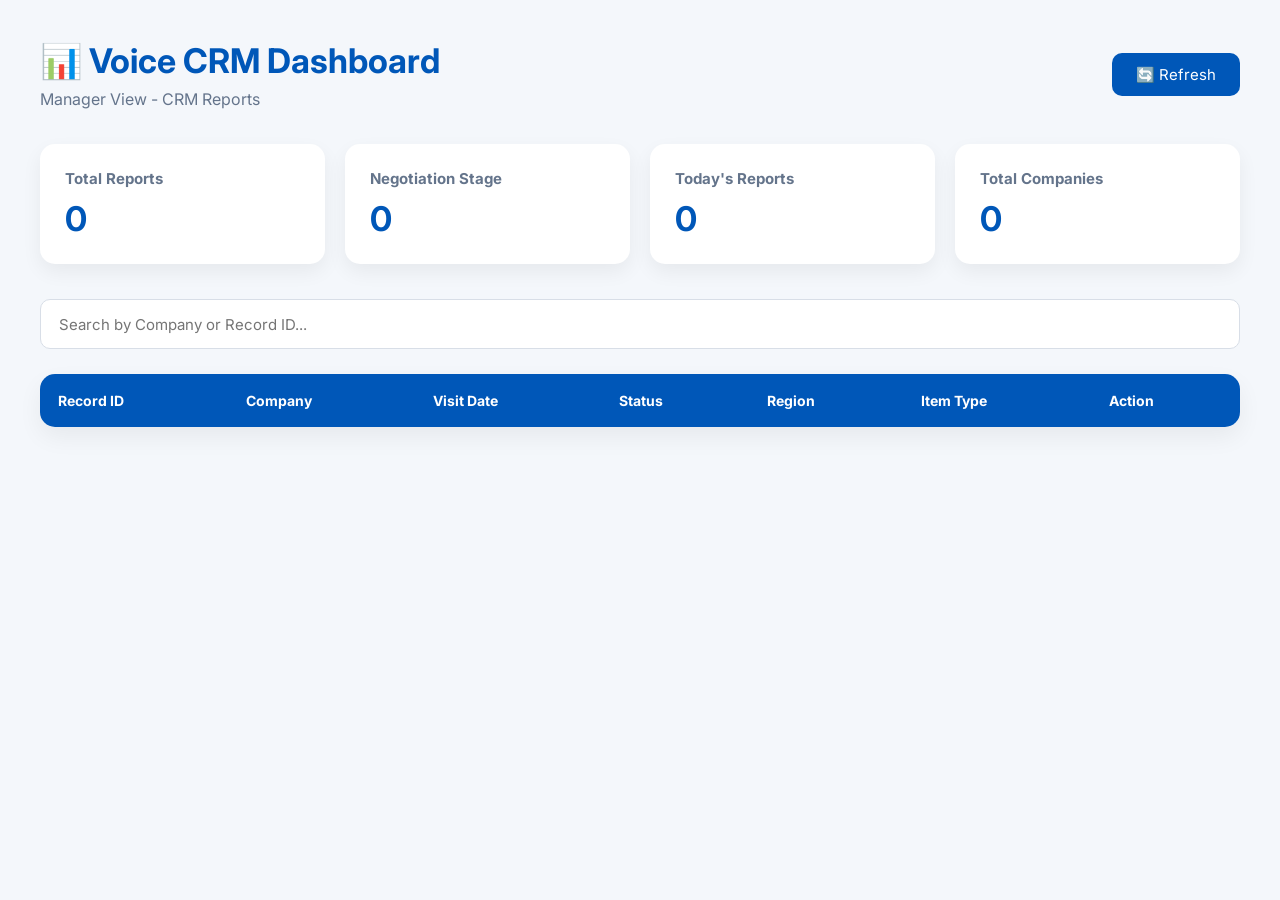
==== Frontend/dashboard.html @ 778867cd "Initial AI Voice CRM project" ====
<!DOCTYPE html>
<html lang="en">

<head>

    <meta charset="UTF-8">
    <meta name="viewport" content="width=device-width, initial-scale=1.0">

    <title>Voice CRM - Manager Dashboard</title>

    <link rel="stylesheet" href="dashboard.css">

    <link href="https://fonts.googleapis.com/css2?family=Inter:wght@300;400;500;600;700&display=swap" rel="stylesheet">

</head>

<body>

<div class="container">

    <!-- Header -->

    <header class="header">

        <div>
            <h1>📊 Voice CRM Dashboard</h1>
            <p>Manager View - CRM Reports</p>
        </div>

        <button id="refreshBtn" class="refresh-btn">
            🔄 Refresh
        </button>

    </header>

    <!-- Summary Cards -->

    <section class="cards">

        <div class="card">
            <h3>Total Reports</h3>
            <h2 id="totalReports">0</h2>
        </div>

        <div class="card">
            <h3>Negotiation Stage</h3>
            <h2 id="negotiationCount">0</h2>
        </div>

        <div class="card">
            <h3>Today's Reports</h3>
            <h2 id="todayReports">0</h2>
        </div>

        <div class="card">
            <h3>Total Companies</h3>
            <h2 id="companyCount">0</h2>
        </div>

    </section>

    <!-- Search -->

    <section class="toolbar">

        <input
                type="text"
                id="searchInput"
                placeholder="Search by Company or Record ID...">

    </section>

    <!-- Table -->

    <section class="table-container">

        <table id="crmTable">

            <thead>

            <tr>

                <th>Record ID</th>
                <th>Company</th>
                <th>Visit Date</th>
                <th>Status</th>
                <th>Region</th>
                <th>Item Type</th>
                <th>Action</th>

            </tr>

            </thead>

            <tbody id="tableBody">

            <!-- JavaScript will insert rows here -->

            
        
        
        
        
        
        
        
        </tbody>



        </table>

    </section>

</div>


<!-- Details Modal -->

<div id="detailsModal" class="modal">

    <div class="modal-content">

        <span class="close">&times;</span>

        <h2>CRM Report Details</h2>

        <div id="modalBody">

            <!-- Details loaded dynamically -->

        </div>

    </div>

</div>


<script src="dashboard.js"></script>

</body>

</html>
---- Frontend/dashboard.css ----
/* ===================================
   GLOBAL
=================================== */

*{
    margin:0;
    padding:0;
    box-sizing:border-box;
    font-family:'Inter',sans-serif;
}

body{

    background:#f4f7fb;

    color:#1e293b;

    padding:40px;

}

/* ===================================
   CONTAINER
=================================== */

.container{

    max-width:1400px;

    margin:auto;

}

/* ===================================
   HEADER
=================================== */

.header{

    display:flex;

    justify-content:space-between;

    align-items:center;

    margin-bottom:35px;

}

.header h1{

    color:#0057B8;

    font-size:34px;

    margin-bottom:8px;

}

.header p{

    color:#64748b;

}

.refresh-btn{

    border:none;

    background:#0057B8;

    color:white;

    padding:12px 24px;

    border-radius:10px;

    cursor:pointer;

    font-size:15px;

    transition:.3s;

}

.refresh-btn:hover{

    background:#00408b;

}

/* ===================================
   CARDS
=================================== */

.cards{

    display:grid;

    grid-template-columns:repeat(4,1fr);

    gap:20px;

    margin-bottom:35px;

}

.card{

    background:white;

    border-radius:15px;

    padding:25px;

    box-shadow:0 8px 20px rgba(0,0,0,.06);

}

.card h3{

    color:#64748b;

    font-size:15px;

    margin-bottom:10px;

}

.card h2{

    color:#0057B8;

    font-size:34px;

}

/* ===================================
   SEARCH
=================================== */

.toolbar{

    margin-bottom:25px;

}

.toolbar input{

    width:100%;

    height:50px;

    border:1px solid #d8dee7;

    border-radius:10px;

    padding:0 18px;

    font-size:15px;

}

.toolbar input:focus{

    outline:none;

    border-color:#0057B8;

    box-shadow:0 0 0 4px rgba(0,87,184,.10);

}

/* ===================================
   TABLE
=================================== */

.table-container{

    background:white;

    border-radius:15px;

    overflow:hidden;

    box-shadow:0 10px 25px rgba(0,0,0,.06);

}

table{

    width:100%;

    border-collapse:collapse;

}

thead{

    background:#0057B8;

    color:white;

}

th{

    padding:18px;

    text-align:left;

    font-size:14px;

}

td{

    padding:18px;

    border-bottom:1px solid #edf2f7;

    font-size:14px;

}

tbody tr:hover{

    background:#f8fbff;

}

/* ===================================
   VIEW BUTTON
=================================== */

.view-btn{

    border:none;

    background:#00AEEF;

    color:white;

    padding:8px 16px;

    border-radius:8px;

    cursor:pointer;

    transition:.3s;

}

.view-btn:hover{

    background:#008fd1;

}

/* ===================================
   STATUS BADGES
=================================== */

.status{

    display:inline-block;

    padding:6px 12px;

    border-radius:20px;

    font-size:13px;

    font-weight:600;

}

.status.negotiation{

    background:#fff4d6;

    color:#c67a00;

}

.status.close{

    background:#dff8e6;

    color:#0f8c3b;

}

.status.order{

    background:#dceeff;

    color:#0057B8;

}

.status.default{

    background:#eeeeee;

    color:#444;

}

/* ===================================
   MODAL
=================================== */

.modal{

    display:none;

    position:fixed;

    left:0;

    top:0;

    width:100%;

    height:100%;

    background:rgba(0,0,0,.45);

    z-index:999;

}

.modal-content{

    width:70%;

    max-width:900px;

    margin:50px auto;

    background:white;

    border-radius:15px;

    padding:35px;

    max-height:85vh;

    overflow-y:auto;

    position:relative;

}

.close{

    position:absolute;

    right:25px;

    top:20px;

    font-size:28px;

    cursor:pointer;

}

.close:hover{

    color:red;

}

#modalBody{

    margin-top:25px;

}

.detail-row{

    display:flex;

    margin-bottom:16px;

    border-bottom:1px solid #edf2f7;

    padding-bottom:10px;

}

.detail-label{

    width:250px;

    font-weight:600;

    color:#0057B8;

}

.detail-value{

    flex:1;

    color:#334155;

    word-break:break-word;

}

/* ===================================
   RESPONSIVE
=================================== */

@media(max-width:1000px){

.cards{

grid-template-columns:repeat(2,1fr);

}

}

@media(max-width:700px){

.header{

flex-direction:column;

align-items:flex-start;

gap:20px;

}

.cards{

grid-template-columns:1fr;

}

.table-container{

overflow-x:auto;

}

.modal-content{

width:95%;

}

.detail-row{

flex-direction:column;

}

.detail-label{

width:100%;

margin-bottom:6px;

}

}
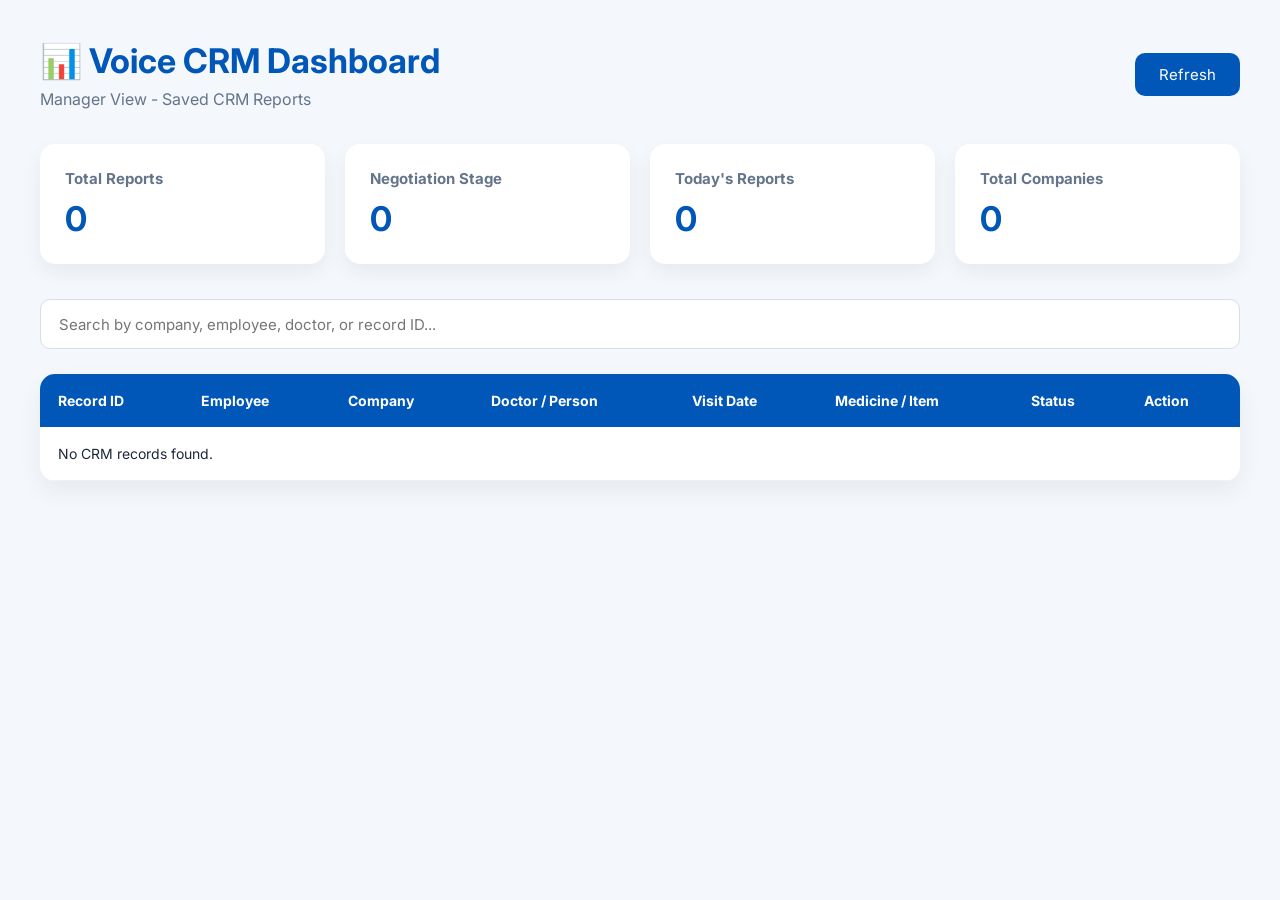
==== commit 239d97f5: "Complete VoiceCRM implementation" ====
--- a/Frontend/dashboard.html
+++ b/Frontend/dashboard.html
@@ -1,143 +1,75 @@
 <!DOCTYPE html>
 <html lang="en">
-
 <head>
-
     <meta charset="UTF-8">
     <meta name="viewport" content="width=device-width, initial-scale=1.0">
+    <title>Voice CRM - Manager Dashboard</title>
+    <link rel="stylesheet" href="dashboard.css">
+    <link href="https://fonts.googleapis.com/css2?family=Inter:wght@400;500;600;700;800&family=Space+Grotesk:wght@500;700&display=swap" rel="stylesheet">
+</head>
+<body>
+    <div class="container">
+        <header class="header">
+            <div>
+                <h1>📊 Voice CRM Dashboard</h1>
+                <p>Manager View - Saved CRM Reports</p>
+            </div>
+            <button id="refreshBtn" class="refresh-btn">🔄 Refresh</button>
+        </header>
 
-    <title>Voice CRM - Manager Dashboard</title>
+        <section class="cards">
+            <div class="card">
+                <h3>Total Reports</h3>
+                <h2 id="totalReports">0</h2>
+            </div>
 
-    <link rel="stylesheet" href="dashboard.css">
+            <div class="card">
+                <h3>Negotiation Stage</h3>
+                <h2 id="negotiationCount">0</h2>
+            </div>
 
-    <link href="https://fonts.googleapis.com/css2?family=Inter:wght@300;400;500;600;700&display=swap" rel="stylesheet">
+            <div class="card">
+                <h3>Today's Reports</h3>
+                <h2 id="todayReports">0</h2>
+            </div>
 
-</head>
+            <div class="card">
+                <h3>Total Companies</h3>
+                <h2 id="companyCount">0</h2>
+            </div>
+        </section>
 
-<body>
+        <section class="toolbar">
+            <input type="text" id="searchInput" placeholder="Search by company, employee, doctor, or record ID...">
+        </section>
 
-<div class="container">
-
-    <!-- Header -->
-
-    <header class="header">
-
-        <div>
-            <h1>📊 Voice CRM Dashboard</h1>
-            <p>Manager View - CRM Reports</p>
-        </div>
-
-        <button id="refreshBtn" class="refresh-btn">
-            🔄 Refresh
-        </button>
-
-    </header>
-
-    <!-- Summary Cards -->
-
-    <section class="cards">
-
-        <div class="card">
-            <h3>Total Reports</h3>
-            <h2 id="totalReports">0</h2>
-        </div>
-
-        <div class="card">
-            <h3>Negotiation Stage</h3>
-            <h2 id="negotiationCount">0</h2>
-        </div>
-
-        <div class="card">
-            <h3>Today's Reports</h3>
-            <h2 id="todayReports">0</h2>
-        </div>
-
-        <div class="card">
-            <h3>Total Companies</h3>
-            <h2 id="companyCount">0</h2>
-        </div>
-
-    </section>
-
-    <!-- Search -->
-
-    <section class="toolbar">
-
-        <input
-                type="text"
-                id="searchInput"
-                placeholder="Search by Company or Record ID...">
-
-    </section>
-
-    <!-- Table -->
-
-    <section class="table-container">
-
-        <table id="crmTable">
-
-            <thead>
-
-            <tr>
-
-                <th>Record ID</th>
-                <th>Company</th>
-                <th>Visit Date</th>
-                <th>Status</th>
-                <th>Region</th>
-                <th>Item Type</th>
-                <th>Action</th>
-
-            </tr>
-
-            </thead>
-
-            <tbody id="tableBody">
-
-            <!-- JavaScript will insert rows here -->
-
-            
-        
-        
-        
-        
-        
-        
-        
-        </tbody>
-
-
-
-        </table>
-
-    </section>
-
-</div>
-
-
-<!-- Details Modal -->
-
-<div id="detailsModal" class="modal">
-
-    <div class="modal-content">
-
-        <span class="close">&times;</span>
-
-        <h2>CRM Report Details</h2>
-
-        <div id="modalBody">
-
-            <!-- Details loaded dynamically -->
-
-        </div>
-
+        <section class="table-container">
+            <table id="crmTable">
+                <thead>
+                    <tr>
+                        <th>Record ID</th>
+                        <th>Employee</th>
+                        <th>Company</th>
+                        <th>Doctor / Person</th>
+                        <th>Visit Date</th>
+                        <th>Medicine / Item</th>
+                        <th>Status</th>
+                        <th>Action</th>
+                    </tr>
+                </thead>
+                <tbody id="tableBody"></tbody>
+            </table>
+        </section>
     </div>
 
-</div>
+    <div id="detailsModal" class="modal">
+        <div class="modal-content">
+            <span class="close">&times;</span>
+            <h2>CRM Report Details</h2>
+            <div id="modalBody"></div>
+        </div>
+    </div>
 
-
-<script src="dashboard.js"></script>
-
+    <script src="dashboard.js"></script>
 </body>
-
 </html>
